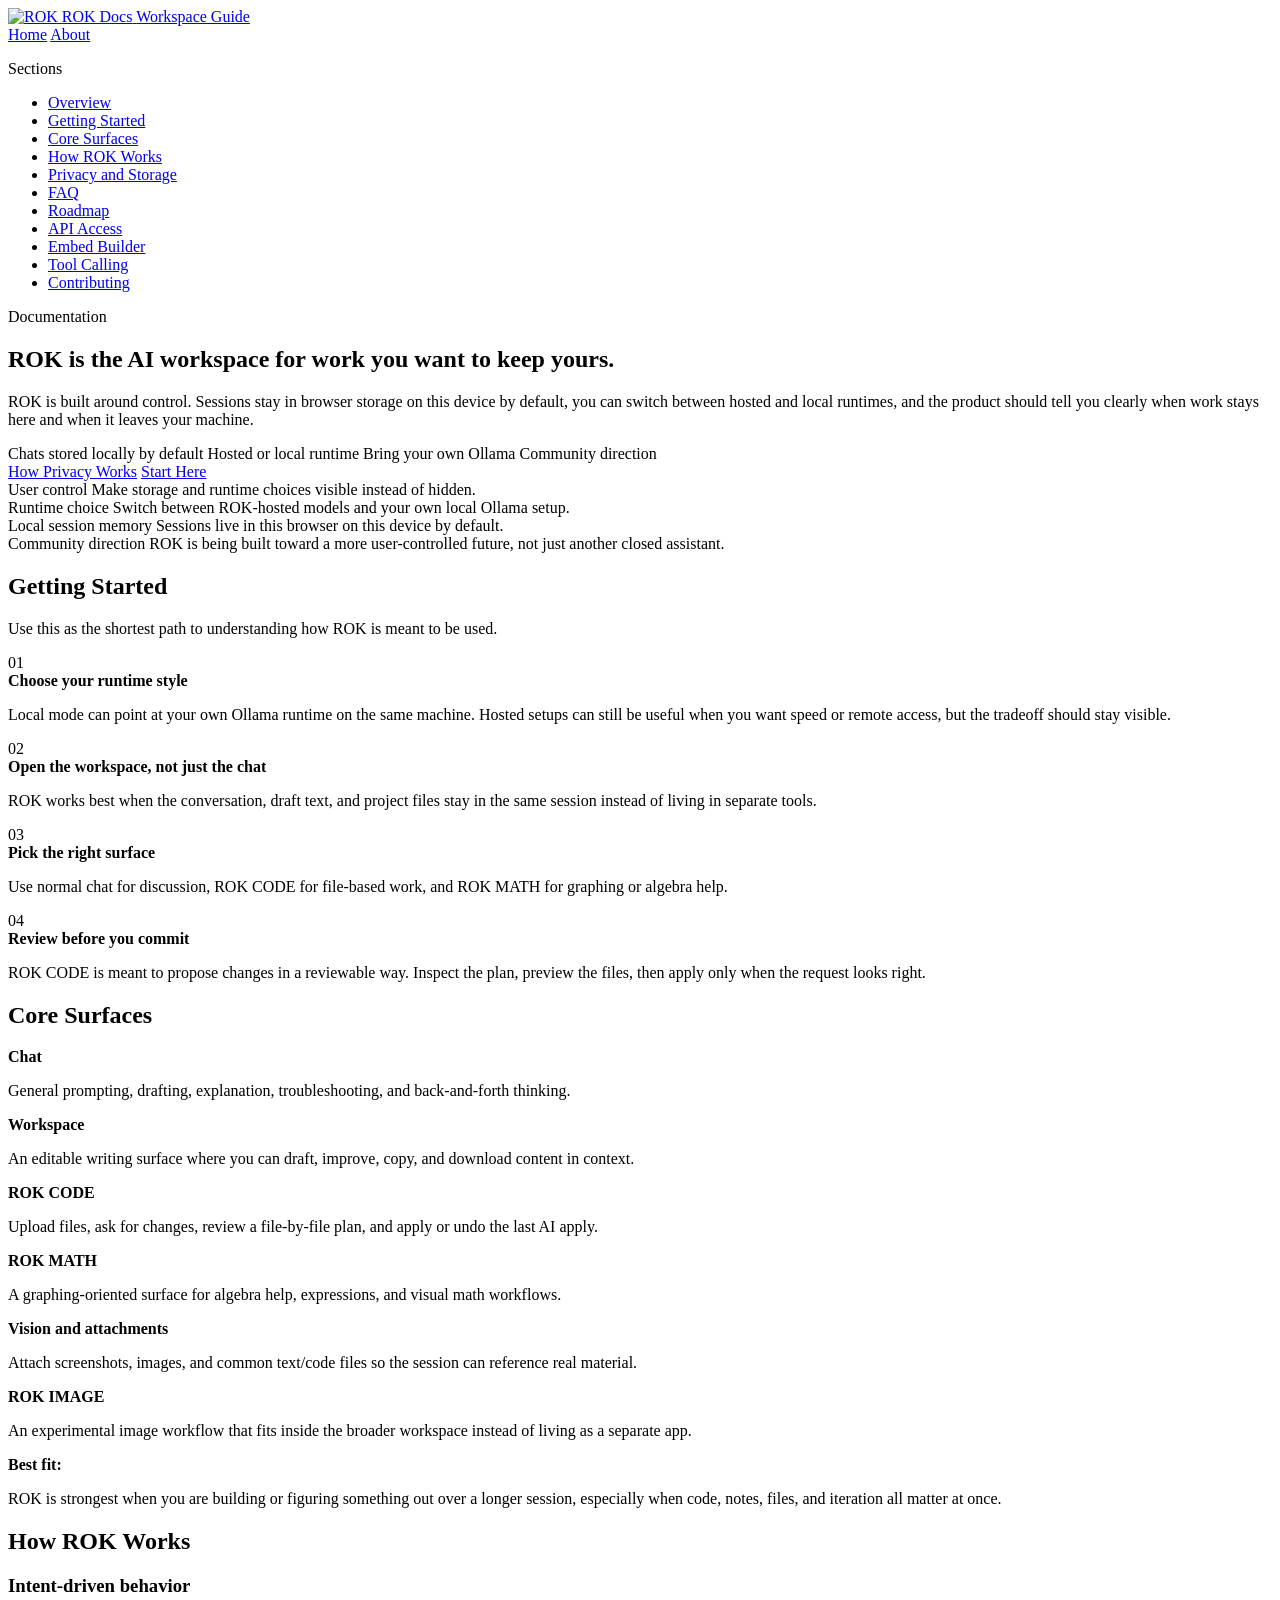
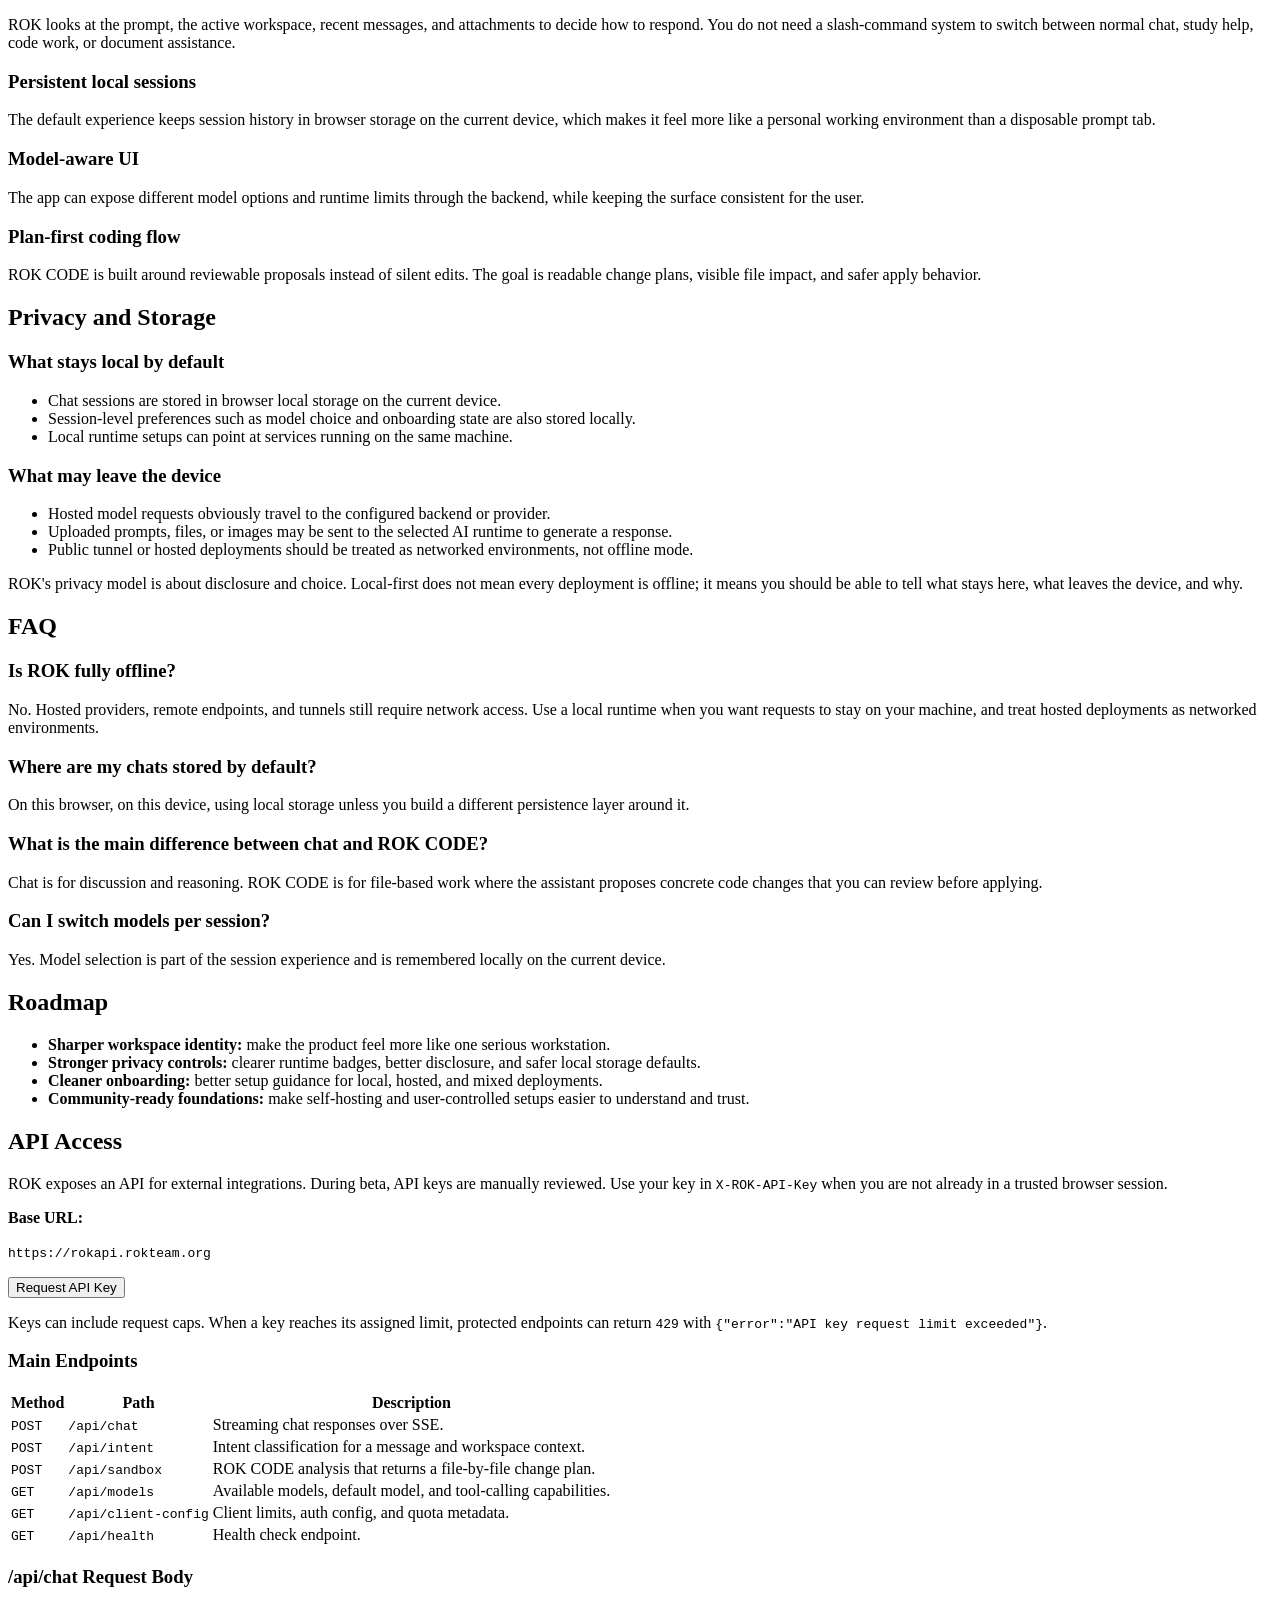
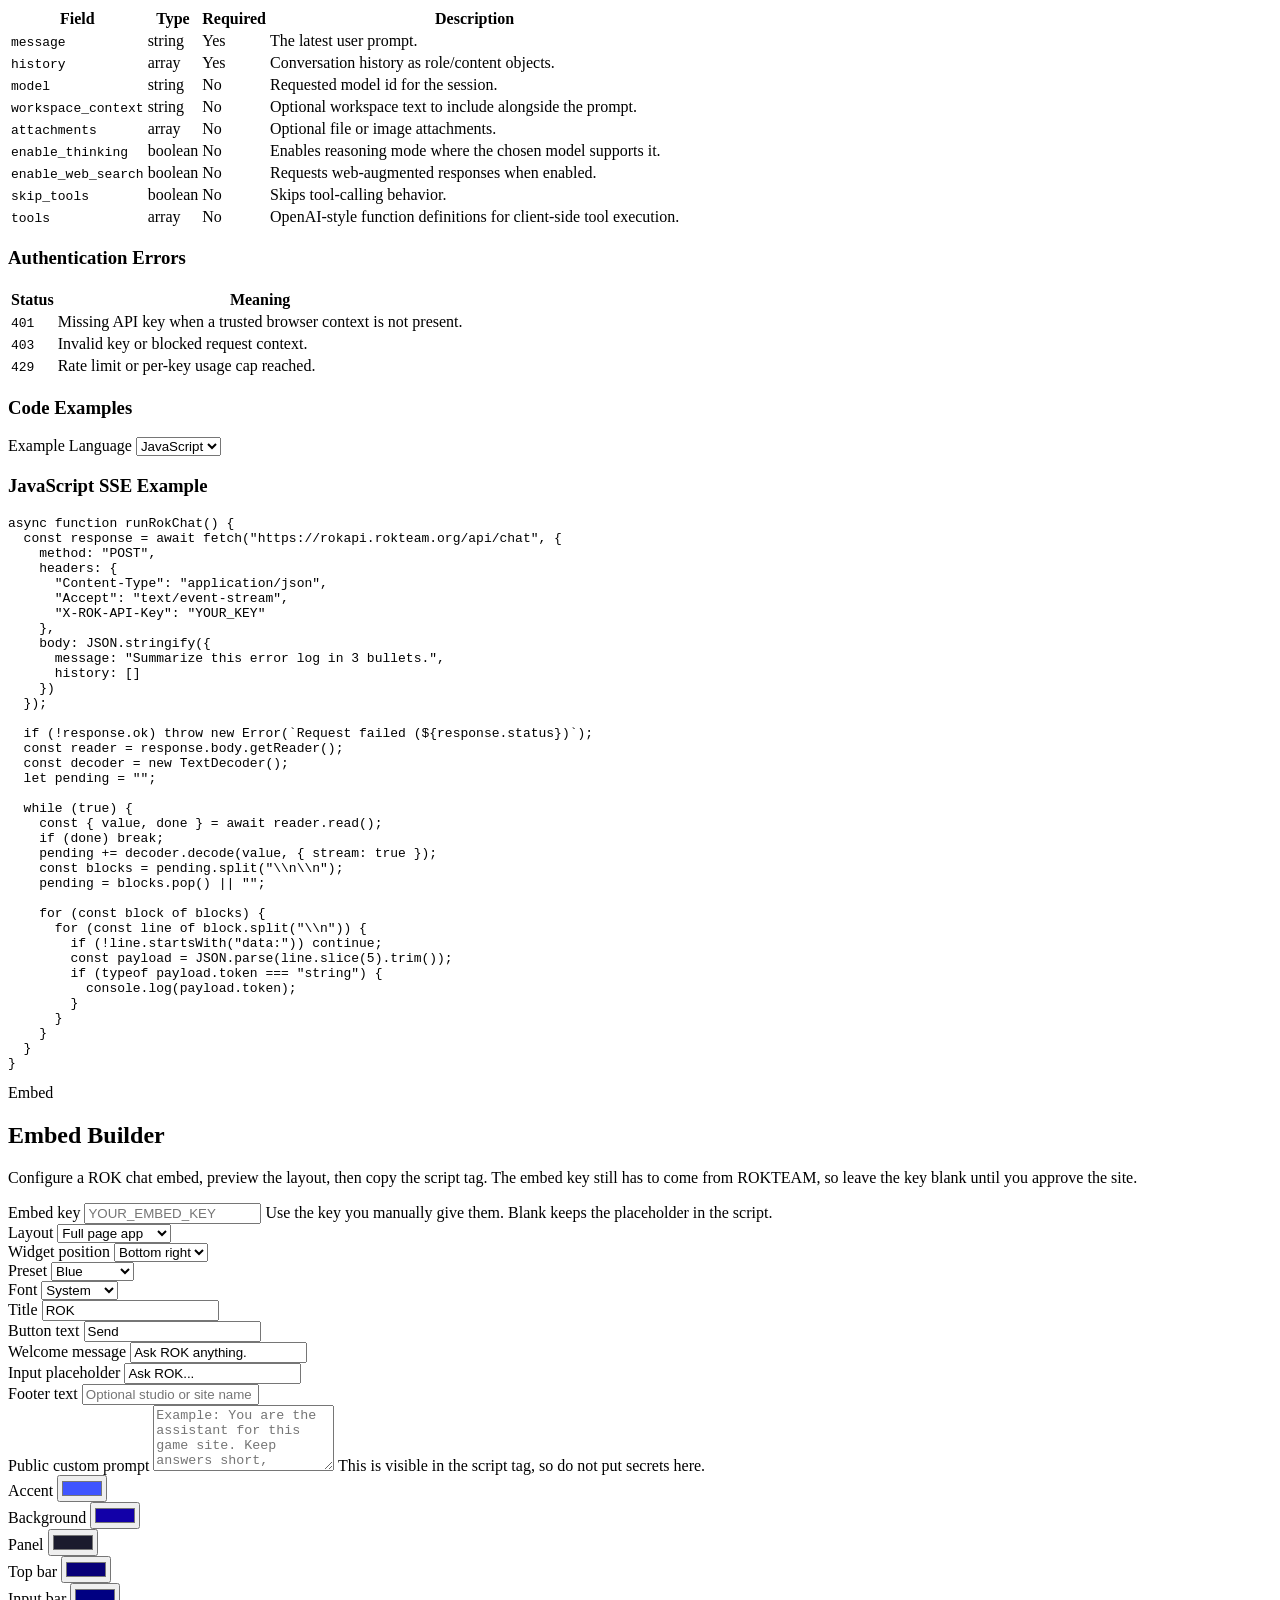
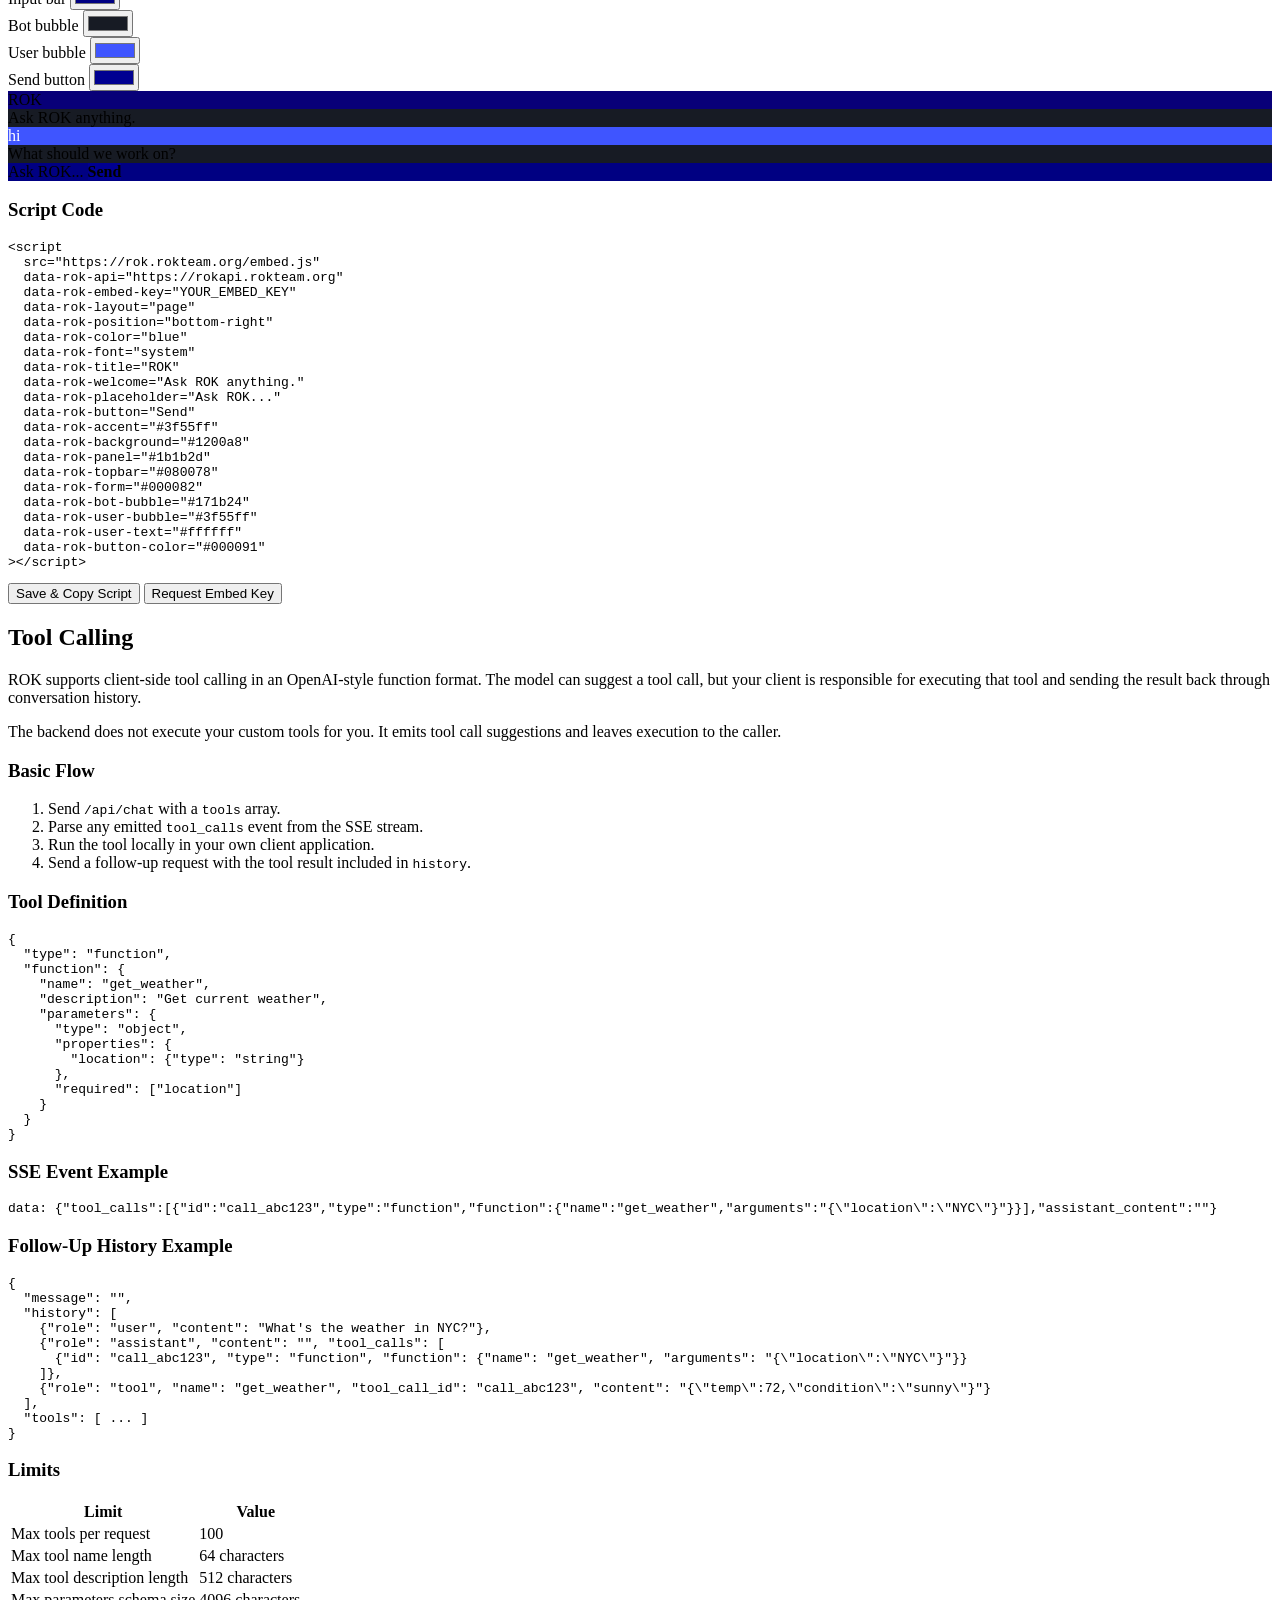
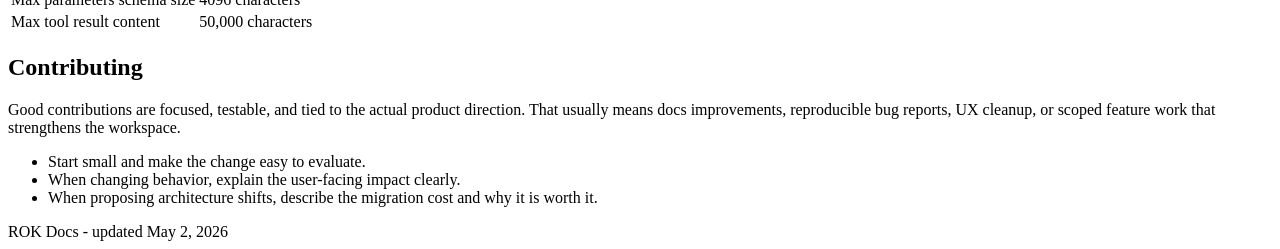
==== docs.html @ 1635ba6f "Add files via upload" ====
<!DOCTYPE html>
<html lang="en">
<head>
  <meta charset="utf-8" />
  <meta name="viewport" content="width=device-width, initial-scale=1" />
  <meta name="theme-color" content="#0d1117" />
  <title>ROK Docs</title>
  <link rel="preconnect" href="https://fonts.googleapis.com" />
  <link rel="preconnect" href="https://fonts.gstatic.com" crossorigin />
  <link rel="stylesheet" href="docs.css?v=docs6" />
</head>
<body>
  <div class="docs-wrap">
    <header class="docs-topbar">
      <a class="docs-brand" href="index.html">
        <img src="roklogo.png" alt="ROK" class="rok-logo-img" />
        <span class="docs-brand-text">
          <span class="docs-brand-title">ROK Docs</span>
          <span class="docs-brand-subtitle">Workspace Guide</span>
        </span>
      </a>
      <nav class="docs-top-links" aria-label="Docs quick links">
        <a class="docs-top-link" href="index.html">Home</a>
        <a class="docs-top-link" href="about.html">About</a>
      </nav>
    </header>

    <div class="docs-shell">
      <aside class="docs-toc" aria-label="Table of contents">
        <p class="docs-toc-title">Sections</p>
        <ul>
          <li><a href="#overview">Overview</a></li>
          <li><a href="#getting-started">Getting Started</a></li>
          <li><a href="#surfaces">Core Surfaces</a></li>
          <li><a href="#workflow">How ROK Works</a></li>
          <li><a href="#privacy">Privacy and Storage</a></li>
          <li><a href="#faq">FAQ</a></li>
          <li><a href="#roadmap">Roadmap</a></li>
          <li><a href="#api-access">API Access</a></li>
          <li><a href="#embed-builder">Embed Builder</a></li>
          <li><a href="#tool-calling">Tool Calling</a></li>
          <li><a href="#contributing">Contributing</a></li>
        </ul>
      </aside>

      <main class="docs-main">
        <section id="overview" class="docs-card docs-hero">
          <span class="docs-kicker">Documentation</span>
          <h1>ROK is the AI workspace for work you want to keep yours.</h1>
          <p class="docs-lead">
            ROK is built around control. Sessions stay in browser storage on this device by default, you can switch between
            hosted and local runtimes, and the product should tell you clearly when work stays here and when it leaves your
            machine.
          </p>
          <div class="docs-chip-row">
            <span class="docs-chip">Chats stored locally by default</span>
            <span class="docs-chip">Hosted or local runtime</span>
            <span class="docs-chip">Bring your own Ollama</span>
            <span class="docs-chip">Community direction</span>
          </div>
          <div class="docs-hero-actions">
            <a class="docs-primary-btn" href="#privacy">How Privacy Works</a>
            <a class="docs-secondary-btn" href="#getting-started">Start Here</a>
          </div>
          <div class="docs-stat-grid" aria-label="ROK highlights">
            <div class="docs-stat">
              <span class="docs-stat-value">User control</span>
              <span class="docs-stat-label">Make storage and runtime choices visible instead of hidden.</span>
            </div>
            <div class="docs-stat">
              <span class="docs-stat-value">Runtime choice</span>
              <span class="docs-stat-label">Switch between ROK-hosted models and your own local Ollama setup.</span>
            </div>
            <div class="docs-stat">
              <span class="docs-stat-value">Local session memory</span>
              <span class="docs-stat-label">Sessions live in this browser on this device by default.</span>
            </div>
            <div class="docs-stat">
              <span class="docs-stat-value">Community direction</span>
              <span class="docs-stat-label">ROK is being built toward a more user-controlled future, not just another closed assistant.</span>
            </div>
          </div>
        </section>

        <section id="getting-started" class="docs-card">
          <h2>Getting Started</h2>
          <p>Use this as the shortest path to understanding how ROK is meant to be used.</p>
          <div class="docs-step-grid">
            <article class="docs-step-card">
              <div class="docs-step-number">01</div>
              <div class="docs-step-body">
                <strong>Choose your runtime style</strong>
                <p>
                  Local mode can point at your own Ollama runtime on the same machine. Hosted setups can still be useful
                  when you want speed or remote access, but the tradeoff should stay visible.
                </p>
              </div>
            </article>
            <article class="docs-step-card">
              <div class="docs-step-number">02</div>
              <div class="docs-step-body">
                <strong>Open the workspace, not just the chat</strong>
                <p>
                  ROK works best when the conversation, draft text, and project files stay in the same session instead of
                  living in separate tools.
                </p>
              </div>
            </article>
            <article class="docs-step-card">
              <div class="docs-step-number">03</div>
              <div class="docs-step-body">
                <strong>Pick the right surface</strong>
                <p>
                  Use normal chat for discussion, ROK CODE for file-based work, and ROK MATH for graphing or algebra help.
                </p>
              </div>
            </article>
            <article class="docs-step-card">
              <div class="docs-step-number">04</div>
              <div class="docs-step-body">
                <strong>Review before you commit</strong>
                <p>
                  ROK CODE is meant to propose changes in a reviewable way. Inspect the plan, preview the files, then apply
                  only when the request looks right.
                </p>
              </div>
            </article>
          </div>
        </section>

        <section id="surfaces" class="docs-card">
          <h2>Core Surfaces</h2>
          <div class="docs-grid-3">
            <article class="docs-mini-card">
              <strong>Chat</strong>
              <p>General prompting, drafting, explanation, troubleshooting, and back-and-forth thinking.</p>
            </article>
            <article class="docs-mini-card">
              <strong>Workspace</strong>
              <p>An editable writing surface where you can draft, improve, copy, and download content in context.</p>
            </article>
            <article class="docs-mini-card">
              <strong>ROK CODE</strong>
              <p>Upload files, ask for changes, review a file-by-file plan, and apply or undo the last AI apply.</p>
            </article>
            <article class="docs-mini-card">
              <strong>ROK MATH</strong>
              <p>A graphing-oriented surface for algebra help, expressions, and visual math workflows.</p>
            </article>
            <article class="docs-mini-card">
              <strong>Vision and attachments</strong>
              <p>Attach screenshots, images, and common text/code files so the session can reference real material.</p>
            </article>
            <article class="docs-mini-card">
              <strong>ROK IMAGE</strong>
              <p>An experimental image workflow that fits inside the broader workspace instead of living as a separate app.</p>
            </article>
          </div>

          <div class="docs-callout">
            <strong>Best fit:</strong>
            <p>
              ROK is strongest when you are building or figuring something out over a longer session, especially when code,
              notes, files, and iteration all matter at once.
            </p>
          </div>
        </section>

        <section id="workflow" class="docs-card">
          <h2>How ROK Works</h2>
          <div class="docs-grid-2">
            <div>
              <h3>Intent-driven behavior</h3>
              <p>
                ROK looks at the prompt, the active workspace, recent messages, and attachments to decide how to respond.
                You do not need a slash-command system to switch between normal chat, study help, code work, or document
                assistance.
              </p>
            </div>
            <div>
              <h3>Persistent local sessions</h3>
              <p>
                The default experience keeps session history in browser storage on the current device, which makes it feel
                more like a personal working environment than a disposable prompt tab.
              </p>
            </div>
            <div>
              <h3>Model-aware UI</h3>
              <p>
                The app can expose different model options and runtime limits through the backend, while keeping the
                surface consistent for the user.
              </p>
            </div>
            <div>
              <h3>Plan-first coding flow</h3>
              <p>
                ROK CODE is built around reviewable proposals instead of silent edits. The goal is readable change plans,
                visible file impact, and safer apply behavior.
              </p>
            </div>
          </div>
        </section>

        <section id="privacy" class="docs-card">
          <h2>Privacy and Storage</h2>
          <div class="docs-split">
            <div>
              <h3>What stays local by default</h3>
              <ul>
                <li>Chat sessions are stored in browser local storage on the current device.</li>
                <li>Session-level preferences such as model choice and onboarding state are also stored locally.</li>
                <li>Local runtime setups can point at services running on the same machine.</li>
              </ul>
            </div>
            <div>
              <h3>What may leave the device</h3>
              <ul>
                <li>Hosted model requests obviously travel to the configured backend or provider.</li>
                <li>Uploaded prompts, files, or images may be sent to the selected AI runtime to generate a response.</li>
                <li>Public tunnel or hosted deployments should be treated as networked environments, not offline mode.</li>
              </ul>
            </div>
          </div>
          <p class="docs-note">
            ROK's privacy model is about disclosure and choice. Local-first does not mean every deployment is offline; it
            means you should be able to tell what stays here, what leaves the device, and why.
          </p>
        </section>

        <section id="faq" class="docs-card">
          <h2>FAQ</h2>
          <h3>Is ROK fully offline?</h3>
          <p>
            No. Hosted providers, remote endpoints, and tunnels still require network access. Use a local runtime when you
            want requests to stay on your machine, and treat hosted deployments as networked environments.
          </p>
          <h3>Where are my chats stored by default?</h3>
          <p>On this browser, on this device, using local storage unless you build a different persistence layer around it.</p>
          <h3>What is the main difference between chat and ROK CODE?</h3>
          <p>
            Chat is for discussion and reasoning. ROK CODE is for file-based work where the assistant proposes concrete
            code changes that you can review before applying.
          </p>
          <h3>Can I switch models per session?</h3>
          <p>Yes. Model selection is part of the session experience and is remembered locally on the current device.</p>
        </section>

        <section id="roadmap" class="docs-card">
          <h2>Roadmap</h2>
          <ul class="docs-list-plain">
            <li><strong>Sharper workspace identity:</strong> make the product feel more like one serious workstation.</li>
            <li><strong>Stronger privacy controls:</strong> clearer runtime badges, better disclosure, and safer local storage defaults.</li>
            <li><strong>Cleaner onboarding:</strong> better setup guidance for local, hosted, and mixed deployments.</li>
            <li><strong>Community-ready foundations:</strong> make self-hosting and user-controlled setups easier to understand and trust.</li>
          </ul>
        </section>

        <section id="api-access" class="docs-card">
          <h2>API Access</h2>
          <p>
            ROK exposes an API for external integrations. During beta, API keys are manually reviewed. Use your key in
            <code>X-ROK-API-Key</code> when you are not already in a trusted browser session.
          </p>
          <div class="docs-callout">
            <strong>Base URL:</strong>
            <p><code>https://rokapi.rokteam.org</code></p>
          </div>
          <button id="requestApiKeyBtn" class="docs-primary-btn" type="button">Request API Key</button>
          <p class="docs-note">
            Keys can include request caps. When a key reaches its assigned limit, protected endpoints can return
            <code>429</code> with <code>{"error":"API key request limit exceeded"}</code>.
          </p>

          <h3>Main Endpoints</h3>
          <table class="docs-table">
            <thead>
              <tr>
                <th>Method</th>
                <th>Path</th>
                <th>Description</th>
              </tr>
            </thead>
            <tbody>
              <tr>
                <td><code>POST</code></td>
                <td><code>/api/chat</code></td>
                <td>Streaming chat responses over SSE.</td>
              </tr>
              <tr>
                <td><code>POST</code></td>
                <td><code>/api/intent</code></td>
                <td>Intent classification for a message and workspace context.</td>
              </tr>
              <tr>
                <td><code>POST</code></td>
                <td><code>/api/sandbox</code></td>
                <td>ROK CODE analysis that returns a file-by-file change plan.</td>
              </tr>
              <tr>
                <td><code>GET</code></td>
                <td><code>/api/models</code></td>
                <td>Available models, default model, and tool-calling capabilities.</td>
              </tr>
              <tr>
                <td><code>GET</code></td>
                <td><code>/api/client-config</code></td>
                <td>Client limits, auth config, and quota metadata.</td>
              </tr>
              <tr>
                <td><code>GET</code></td>
                <td><code>/api/health</code></td>
                <td>Health check endpoint.</td>
              </tr>
            </tbody>
          </table>

          <h3>/api/chat Request Body</h3>
          <table class="docs-table">
            <thead>
              <tr>
                <th>Field</th>
                <th>Type</th>
                <th>Required</th>
                <th>Description</th>
              </tr>
            </thead>
            <tbody>
              <tr>
                <td><code>message</code></td>
                <td>string</td>
                <td>Yes</td>
                <td>The latest user prompt.</td>
              </tr>
              <tr>
                <td><code>history</code></td>
                <td>array</td>
                <td>Yes</td>
                <td>Conversation history as role/content objects.</td>
              </tr>
              <tr>
                <td><code>model</code></td>
                <td>string</td>
                <td>No</td>
                <td>Requested model id for the session.</td>
              </tr>
              <tr>
                <td><code>workspace_context</code></td>
                <td>string</td>
                <td>No</td>
                <td>Optional workspace text to include alongside the prompt.</td>
              </tr>
              <tr>
                <td><code>attachments</code></td>
                <td>array</td>
                <td>No</td>
                <td>Optional file or image attachments.</td>
              </tr>
              <tr>
                <td><code>enable_thinking</code></td>
                <td>boolean</td>
                <td>No</td>
                <td>Enables reasoning mode where the chosen model supports it.</td>
              </tr>
              <tr>
                <td><code>enable_web_search</code></td>
                <td>boolean</td>
                <td>No</td>
                <td>Requests web-augmented responses when enabled.</td>
              </tr>
              <tr>
                <td><code>skip_tools</code></td>
                <td>boolean</td>
                <td>No</td>
                <td>Skips tool-calling behavior.</td>
              </tr>
              <tr>
                <td><code>tools</code></td>
                <td>array</td>
                <td>No</td>
                <td>OpenAI-style function definitions for client-side tool execution.</td>
              </tr>
            </tbody>
          </table>

          <h3>Authentication Errors</h3>
          <table class="docs-table">
            <thead>
              <tr>
                <th>Status</th>
                <th>Meaning</th>
              </tr>
            </thead>
            <tbody>
              <tr>
                <td><code>401</code></td>
                <td>Missing API key when a trusted browser context is not present.</td>
              </tr>
              <tr>
                <td><code>403</code></td>
                <td>Invalid key or blocked request context.</td>
              </tr>
              <tr>
                <td><code>429</code></td>
                <td>Rate limit or per-key usage cap reached.</td>
              </tr>
            </tbody>
          </table>

          <h3>Code Examples</h3>
          <div class="docs-api-example-controls">
            <label class="docs-example-label" for="apiExampleLanguage">Example Language</label>
            <select id="apiExampleLanguage" class="docs-example-select">
              <option value="js">JavaScript</option>
              <option value="python">Python</option>
              <option value="curl">cURL</option>
            </select>
          </div>

          <div class="docs-block" data-api-example="js">
            <h3 class="docs-block-title">JavaScript SSE Example</h3>
            <pre><code>async function runRokChat() {
  const response = await fetch("https://rokapi.rokteam.org/api/chat", {
    method: "POST",
    headers: {
      "Content-Type": "application/json",
      "Accept": "text/event-stream",
      "X-ROK-API-Key": "YOUR_KEY"
    },
    body: JSON.stringify({
      message: "Summarize this error log in 3 bullets.",
      history: []
    })
  });

  if (!response.ok) throw new Error(`Request failed (${response.status})`);
  const reader = response.body.getReader();
  const decoder = new TextDecoder();
  let pending = "";

  while (true) {
    const { value, done } = await reader.read();
    if (done) break;
    pending += decoder.decode(value, { stream: true });
    const blocks = pending.split("\\n\\n");
    pending = blocks.pop() || "";

    for (const block of blocks) {
      for (const line of block.split("\\n")) {
        if (!line.startsWith("data:")) continue;
        const payload = JSON.parse(line.slice(5).trim());
        if (typeof payload.token === "string") {
          console.log(payload.token);
        }
      }
    }
  }
}</code></pre>
          </div>

          <div class="docs-block" data-api-example="python" hidden>
            <h3 class="docs-block-title">Python SSE Example</h3>
            <pre><code>import json
import requests

with requests.post(
    "https://rokapi.rokteam.org/api/chat",
    headers={
        "Content-Type": "application/json",
        "Accept": "text/event-stream",
        "X-ROK-API-Key": "YOUR_KEY",
    },
    json={"message": "Explain this stack trace.", "history": []},
    stream=True,
    timeout=(10, 300),
) as response:
    response.raise_for_status()
    for raw_line in response.iter_lines(decode_unicode=True):
        if not raw_line or not raw_line.startswith("data:"):
            continue
        payload = json.loads(raw_line[5:].strip())
        token = payload.get("token", "")
        if token:
            print(token, end="", flush=True)</code></pre>
          </div>

          <div class="docs-block" data-api-example="curl" hidden>
            <h3 class="docs-block-title">cURL Example</h3>
            <pre><code>curl -N -X POST "https://rokapi.rokteam.org/api/chat" \
  -H "Content-Type: application/json" \
  -H "Accept: text/event-stream" \
  -H "X-ROK-API-Key: YOUR_KEY" \
  -d '{"message":"Refactor this function and explain why.","history":[]}'</code></pre>
          </div>
        </section>

        <section id="embed-builder" class="docs-card docs-embed-builder">
          <span class="docs-kicker">Embed</span>
          <h2>Embed Builder</h2>
          <p>
            Configure a ROK chat embed, preview the layout, then copy the script tag. The embed key still has to come from
            ROKTEAM, so leave the key blank until you approve the site.
          </p>

          <div class="docs-embed-layout">
            <form class="docs-embed-form" aria-label="ROK embed builder controls">
              <div class="docs-field">
                <label for="embedBuilderKey">Embed key</label>
                <input id="embedBuilderKey" type="text" autocomplete="off" spellcheck="false" placeholder="YOUR_EMBED_KEY" />
                <span>Use the key you manually give them. Blank keeps the placeholder in the script.</span>
              </div>

              <div class="docs-embed-row">
                <div class="docs-field">
                  <label for="embedBuilderLayout">Layout</label>
                  <select id="embedBuilderLayout">
                    <option value="page">Full page app</option>
                    <option value="widget">Floating bubble</option>
                  </select>
                </div>
                <div class="docs-field">
                  <label for="embedBuilderPosition">Widget position</label>
                  <select id="embedBuilderPosition">
                    <option value="bottom-right">Bottom right</option>
                    <option value="bottom-left">Bottom left</option>
                  </select>
                </div>
              </div>

              <div class="docs-embed-row">
                <div class="docs-field">
                  <label for="embedBuilderTheme">Preset</label>
                  <select id="embedBuilderTheme">
                    <option value="blue">Blue</option>
                    <option value="red">Red</option>
                    <option value="dark">Dark ROK</option>
                    <option value="purple">Purple</option>
                    <option value="green">Green</option>
                  </select>
                </div>
                <div class="docs-field">
                  <label for="embedBuilderFont">Font</label>
                  <select id="embedBuilderFont">
                    <option value="system">System</option>
                    <option value="serif">Classic</option>
                    <option value="rounded">Rounded</option>
                    <option value="mono">Mono</option>
                    <option value="game">Game</option>
                  </select>
                </div>
              </div>

              <div class="docs-embed-row">
                <div class="docs-field">
                  <label for="embedBuilderTitle">Title</label>
                  <input id="embedBuilderTitle" type="text" maxlength="40" value="ROK" />
                </div>
                <div class="docs-field">
                  <label for="embedBuilderButton">Button text</label>
                  <input id="embedBuilderButton" type="text" maxlength="18" value="Send" />
                </div>
              </div>

              <div class="docs-field">
                <label for="embedBuilderWelcome">Welcome message</label>
                <input id="embedBuilderWelcome" type="text" maxlength="160" value="Ask ROK anything." />
              </div>

              <div class="docs-field">
                <label for="embedBuilderPlaceholder">Input placeholder</label>
                <input id="embedBuilderPlaceholder" type="text" maxlength="80" value="Ask ROK..." />
              </div>

              <div class="docs-field">
                <label for="embedBuilderFooter">Footer text</label>
                <input id="embedBuilderFooter" type="text" maxlength="80" value="" placeholder="Optional studio or site name" />
              </div>

              <div class="docs-field">
                <label for="embedBuilderPrompt">Public custom prompt</label>
                <textarea id="embedBuilderPrompt" rows="4" maxlength="1200" placeholder="Example: You are the assistant for this game site. Keep answers short, helpful, and focused on the site."></textarea>
                <span>This is visible in the script tag, so do not put secrets here.</span>
              </div>

              <div class="docs-color-grid" aria-label="Embed colors">
                <div class="docs-field docs-color-field">
                  <label for="embedBuilderAccent">Accent</label>
                  <input id="embedBuilderAccent" type="color" value="#3f55ff" />
                </div>
                <div class="docs-field docs-color-field">
                  <label for="embedBuilderBackground">Background</label>
                  <input id="embedBuilderBackground" type="color" value="#1200a8" />
                </div>
                <div class="docs-field docs-color-field">
                  <label for="embedBuilderPanel">Panel</label>
                  <input id="embedBuilderPanel" type="color" value="#1b1b2d" />
                </div>
                <div class="docs-field docs-color-field">
                  <label for="embedBuilderTopbar">Top bar</label>
                  <input id="embedBuilderTopbar" type="color" value="#080078" />
                </div>
                <div class="docs-field docs-color-field">
                  <label for="embedBuilderForm">Input bar</label>
                  <input id="embedBuilderForm" type="color" value="#000082" />
                </div>
                <div class="docs-field docs-color-field">
                  <label for="embedBuilderBotBubble">Bot bubble</label>
                  <input id="embedBuilderBotBubble" type="color" value="#171b24" />
                </div>
                <div class="docs-field docs-color-field">
                  <label for="embedBuilderUserBubble">User bubble</label>
                  <input id="embedBuilderUserBubble" type="color" value="#3f55ff" />
                </div>
                <div class="docs-field docs-color-field">
                  <label for="embedBuilderButtonColor">Send button</label>
                  <input id="embedBuilderButtonColor" type="color" value="#000091" />
                </div>
              </div>
            </form>

            <div class="docs-embed-output">
              <div id="embedBuilderPreviewStage" class="docs-embed-preview-stage">
                <div id="embedBuilderPreviewPanel" class="docs-embed-preview-panel">
                  <div id="embedBuilderPreviewTop" class="docs-embed-preview-top">
                    <span id="embedBuilderPreviewTitle">ROK</span>
                  </div>
                  <div id="embedBuilderPreviewLog" class="docs-embed-preview-log">
                    <div id="embedBuilderPreviewWelcome" class="docs-preview-bubble docs-preview-bot">Ask ROK anything.</div>
                    <div id="embedBuilderPreviewUser" class="docs-preview-bubble docs-preview-user">hi</div>
                    <div class="docs-preview-bubble docs-preview-bot">What should we work on?</div>
                  </div>
                  <div id="embedBuilderPreviewForm" class="docs-embed-preview-form">
                    <span id="embedBuilderPreviewPlaceholder">Ask ROK...</span>
                    <strong id="embedBuilderPreviewButton">Send</strong>
                  </div>
                  <div id="embedBuilderPreviewFooter" class="docs-embed-preview-footer" hidden></div>
                </div>
              </div>

              <div class="docs-block docs-embed-code-block">
                <h3 class="docs-block-title">Script Code</h3>
                <pre><code id="embedBuilderCode"></code></pre>
              </div>

              <div class="docs-embed-actions">
                <button id="copyEmbedScriptBtn" class="docs-primary-btn" type="button">Save &amp; Copy Script</button>
                <button id="requestEmbedKeyBtn" class="docs-secondary-btn" type="button">Request Embed Key</button>
                <span id="embedBuilderStatus" class="docs-embed-status" role="status" aria-live="polite"></span>
              </div>
            </div>
          </div>
        </section>

        <section id="tool-calling" class="docs-card">
          <h2>Tool Calling</h2>
          <p>
            ROK supports client-side tool calling in an OpenAI-style function format. The model can suggest a tool call,
            but your client is responsible for executing that tool and sending the result back through conversation
            history.
          </p>
          <p class="docs-note">
            The backend does not execute your custom tools for you. It emits tool call suggestions and leaves execution to
            the caller.
          </p>

          <h3>Basic Flow</h3>
          <ol>
            <li>Send <code>/api/chat</code> with a <code>tools</code> array.</li>
            <li>Parse any emitted <code>tool_calls</code> event from the SSE stream.</li>
            <li>Run the tool locally in your own client application.</li>
            <li>Send a follow-up request with the tool result included in <code>history</code>.</li>
          </ol>

          <h3>Tool Definition</h3>
          <pre><code>{
  "type": "function",
  "function": {
    "name": "get_weather",
    "description": "Get current weather",
    "parameters": {
      "type": "object",
      "properties": {
        "location": {"type": "string"}
      },
      "required": ["location"]
    }
  }
}</code></pre>

          <h3>SSE Event Example</h3>
          <pre><code>data: {"tool_calls":[{"id":"call_abc123","type":"function","function":{"name":"get_weather","arguments":"{\"location\":\"NYC\"}"}}],"assistant_content":""}</code></pre>

          <h3>Follow-Up History Example</h3>
          <pre><code>{
  "message": "",
  "history": [
    {"role": "user", "content": "What's the weather in NYC?"},
    {"role": "assistant", "content": "", "tool_calls": [
      {"id": "call_abc123", "type": "function", "function": {"name": "get_weather", "arguments": "{\"location\":\"NYC\"}"}}
    ]},
    {"role": "tool", "name": "get_weather", "tool_call_id": "call_abc123", "content": "{\"temp\":72,\"condition\":\"sunny\"}"}
  ],
  "tools": [ ... ]
}</code></pre>

          <h3>Limits</h3>
          <table class="docs-table">
            <thead>
              <tr><th>Limit</th><th>Value</th></tr>
            </thead>
            <tbody>
              <tr><td>Max tools per request</td><td>100</td></tr>
              <tr><td>Max tool name length</td><td>64 characters</td></tr>
              <tr><td>Max tool description length</td><td>512 characters</td></tr>
              <tr><td>Max parameters schema size</td><td>4096 characters</td></tr>
              <tr><td>Max tool result content</td><td>50,000 characters</td></tr>
            </tbody>
          </table>
        </section>

        <section id="contributing" class="docs-card">
          <h2>Contributing</h2>
          <p>
            Good contributions are focused, testable, and tied to the actual product direction. That usually means docs
            improvements, reproducible bug reports, UX cleanup, or scoped feature work that strengthens the workspace.
          </p>
          <ul>
            <li>Start small and make the change easy to evaluate.</li>
            <li>When changing behavior, explain the user-facing impact clearly.</li>
            <li>When proposing architecture shifts, describe the migration cost and why it is worth it.</li>
          </ul>
          <div class="docs-footer">ROK Docs - updated May 2, 2026</div>
        </section>
      </main>
    </div>
  </div>

  <section id="apiAccessModal" class="docs-modal" hidden aria-hidden="true">
    <div class="docs-modal-card" role="dialog" aria-modal="true" aria-labelledby="apiAccessModalTitle">
      <button id="apiAccessModalCloseBtn" class="docs-modal-close" type="button" aria-label="Close API access dialog">x</button>
      <h3 id="apiAccessModalTitle">Request API or Embed Key</h3>
      <p>ROK API and embed access is currently limited during beta.</p>
      <p>To request a key, email:<br />mrguineabird@gmail.com</p>
      <p>Include:</p>
      <ul>
        <li>What you plan to build</li>
        <li>How you plan to use the ROK API</li>
        <li>Whether you need a full API key or a website embed key</li>
        <li>Estimated usage (light / medium / heavy)</li>
      </ul>
      <p>Approved users will receive a private key.</p>
    </div>
  </section>

  <script>
    (function () {
      const requestBtn = document.getElementById("requestApiKeyBtn");
      const requestEmbedKeyBtn = document.getElementById("requestEmbedKeyBtn");
      const modal = document.getElementById("apiAccessModal");
      const closeBtn = document.getElementById("apiAccessModalCloseBtn");

      if (requestBtn && modal && closeBtn) {
        function openModal() {
          modal.hidden = false;
          modal.setAttribute("aria-hidden", "false");
          document.body.classList.add("docs-modal-open");
        }

        function closeModal() {
          modal.hidden = true;
          modal.setAttribute("aria-hidden", "true");
          document.body.classList.remove("docs-modal-open");
        }

        [requestBtn, requestEmbedKeyBtn].filter(Boolean).forEach((button) => {
          button.addEventListener("click", openModal);
        });
        closeBtn.addEventListener("click", closeModal);
      }

      const languageSelect = document.getElementById("apiExampleLanguage");
      const exampleBlocks = Array.from(document.querySelectorAll("[data-api-example]"));
      if (languageSelect && exampleBlocks.length) {
        function setActiveLanguage(value) {
          const selected = String(value || "js").toLowerCase();
          exampleBlocks.forEach((block) => {
            const lang = String(block.getAttribute("data-api-example") || "").toLowerCase();
            block.hidden = lang !== selected;
          });
        }

        setActiveLanguage(languageSelect.value);
        languageSelect.addEventListener("change", function onLanguageChange(event) {
          const target = event.target;
          setActiveLanguage(target && target.value ? target.value : "js");
        });
      }

      const builderIds = [
        "embedBuilderKey",
        "embedBuilderLayout",
        "embedBuilderPosition",
        "embedBuilderTheme",
        "embedBuilderFont",
        "embedBuilderTitle",
        "embedBuilderButton",
        "embedBuilderWelcome",
        "embedBuilderPlaceholder",
        "embedBuilderFooter",
        "embedBuilderPrompt",
        "embedBuilderAccent",
        "embedBuilderBackground",
        "embedBuilderPanel",
        "embedBuilderTopbar",
        "embedBuilderForm",
        "embedBuilderBotBubble",
        "embedBuilderUserBubble",
        "embedBuilderButtonColor"
      ];
      const builderControls = Object.fromEntries(
        builderIds.map((id) => [id, document.getElementById(id)]).filter((entry) => entry[1])
      );
      const builderCode = document.getElementById("embedBuilderCode");
      if (!builderCode || !builderControls.embedBuilderLayout) return;

      const preview = {
        stage: document.getElementById("embedBuilderPreviewStage"),
        panel: document.getElementById("embedBuilderPreviewPanel"),
        top: document.getElementById("embedBuilderPreviewTop"),
        log: document.getElementById("embedBuilderPreviewLog"),
        form: document.getElementById("embedBuilderPreviewForm"),
        title: document.getElementById("embedBuilderPreviewTitle"),
        welcome: document.getElementById("embedBuilderPreviewWelcome"),
        user: document.getElementById("embedBuilderPreviewUser"),
        placeholder: document.getElementById("embedBuilderPreviewPlaceholder"),
        button: document.getElementById("embedBuilderPreviewButton"),
        footer: document.getElementById("embedBuilderPreviewFooter")
      };
      const copyEmbedScriptBtn = document.getElementById("copyEmbedScriptBtn");
      const embedBuilderStatus = document.getElementById("embedBuilderStatus");
      const storageKey = "rok_docs_embed_builder_v1";
      const presetColors = {
        blue: {
          accent: "#3f55ff",
          background: "#1200a8",
          panel: "#1b1b2d",
          topbar: "#080078",
          form: "#000082",
          botBubble: "#171b24",
          userBubble: "#3f55ff",
          button: "#000091"
        },
        red: {
          accent: "#e23b3b",
          background: "#8f0615",
          panel: "#211517",
          topbar: "#69000e",
          form: "#7d0010",
          botBubble: "#1b1216",
          userBubble: "#e23b3b",
          button: "#b81424"
        },
        dark: {
          accent: "#d83b3b",
          background: "#0b0d12",
          panel: "#11151d",
          topbar: "#0c0f16",
          form: "#0a0d13",
          botBubble: "#171b24",
          userBubble: "#d83b3b",
          button: "#a51f2a"
        },
        purple: {
          accent: "#8b5cf6",
          background: "#2b0c8f",
          panel: "#1c1930",
          topbar: "#2c0e7e",
          form: "#30108b",
          botBubble: "#201c36",
          userBubble: "#8b5cf6",
          button: "#5b21b6"
        },
        green: {
          accent: "#22c55e",
          background: "#086b3a",
          panel: "#14231c",
          topbar: "#045b32",
          form: "#056939",
          botBubble: "#13251c",
          userBubble: "#22c55e",
          button: "#15803d"
        }
      };

      function controlValue(id, fallback) {
        const control = builderControls[id];
        return control ? String(control.value || fallback || "").trim() : String(fallback || "");
      }

      function setControlValue(id, value) {
        const control = builderControls[id];
        if (control) control.value = value;
      }

      function escapeAttribute(value) {
        return String(value || "")
          .replace(/&/g, "&amp;")
          .replace(/\r?\n/g, "&#10;")
          .replace(/"/g, "&quot;")
          .replace(/</g, "&lt;")
          .replace(/>/g, "&gt;");
      }

      function readableTextColor(hexColor) {
        const raw = String(hexColor || "").replace("#", "");
        if (!/^[0-9a-f]{6}$/i.test(raw)) return "#ffffff";
        const red = parseInt(raw.slice(0, 2), 16);
        const green = parseInt(raw.slice(2, 4), 16);
        const blue = parseInt(raw.slice(4, 6), 16);
        const luminance = (0.2126 * red + 0.7152 * green + 0.0722 * blue) / 255;
        return luminance > 0.58 ? "#140707" : "#ffffff";
      }

      function buildScriptCode() {
        const key = controlValue("embedBuilderKey", "") || "YOUR_EMBED_KEY";
        const attrs = [
          ["src", "https://rok.rokteam.org/embed.js"],
          ["data-rok-api", "https://rokapi.rokteam.org"],
          ["data-rok-embed-key", key],
          ["data-rok-layout", controlValue("embedBuilderLayout", "page")],
          ["data-rok-position", controlValue("embedBuilderPosition", "bottom-right")],
          ["data-rok-color", controlValue("embedBuilderTheme", "blue")],
          ["data-rok-font", controlValue("embedBuilderFont", "system")],
          ["data-rok-title", controlValue("embedBuilderTitle", "ROK") || "ROK"],
          ["data-rok-welcome", controlValue("embedBuilderWelcome", "Ask ROK anything.")],
          ["data-rok-placeholder", controlValue("embedBuilderPlaceholder", "Ask ROK...")],
          ["data-rok-button", controlValue("embedBuilderButton", "Send") || "Send"],
          ["data-rok-footer", controlValue("embedBuilderFooter", "")],
          ["data-rok-prompt", controlValue("embedBuilderPrompt", "")],
          ["data-rok-accent", controlValue("embedBuilderAccent", "#3f55ff")],
          ["data-rok-background", controlValue("embedBuilderBackground", "#1200a8")],
          ["data-rok-panel", controlValue("embedBuilderPanel", "#1b1b2d")],
          ["data-rok-topbar", controlValue("embedBuilderTopbar", "#080078")],
          ["data-rok-form", controlValue("embedBuilderForm", "#000082")],
          ["data-rok-bot-bubble", controlValue("embedBuilderBotBubble", "#171b24")],
          ["data-rok-user-bubble", controlValue("embedBuilderUserBubble", "#3f55ff")],
          ["data-rok-user-text", readableTextColor(controlValue("embedBuilderUserBubble", "#3f55ff"))],
          ["data-rok-button-color", controlValue("embedBuilderButtonColor", "#000091")]
        ].filter((attr) => attr[1] !== "");

        const lines = ["<script"];
        attrs.forEach(([name, value]) => {
          lines.push(`  ${name}="${escapeAttribute(value)}"`);
        });
        lines.push("></scr" + "ipt>");
        return lines.join("\n");
      }

      function updatePreview() {
        const layout = controlValue("embedBuilderLayout", "page");
        const title = controlValue("embedBuilderTitle", "ROK") || "ROK";
        const welcome = controlValue("embedBuilderWelcome", "Ask ROK anything.");
        const placeholder = controlValue("embedBuilderPlaceholder", "Ask ROK...");
        const button = controlValue("embedBuilderButton", "Send") || "Send";
        const footer = controlValue("embedBuilderFooter", "");
        const background = controlValue("embedBuilderBackground", "#1200a8");
        const panel = controlValue("embedBuilderPanel", "#1b1b2d");
        const topbar = controlValue("embedBuilderTopbar", "#080078");
        const form = controlValue("embedBuilderForm", "#000082");
        const botBubble = controlValue("embedBuilderBotBubble", "#171b24");
        const userBubble = controlValue("embedBuilderUserBubble", "#3f55ff");
        const buttonColor = controlValue("embedBuilderButtonColor", "#000091");

        if (preview.stage) {
          preview.stage.classList.toggle("is-widget", layout === "widget");
          preview.stage.style.background = background;
        }
        if (preview.panel) preview.panel.style.background = panel;
        if (preview.top) preview.top.style.background = topbar;
        if (preview.log) preview.log.style.background = panel;
        if (preview.form) preview.form.style.background = form;
        if (preview.title) preview.title.textContent = title;
        if (preview.welcome) {
          preview.welcome.textContent = welcome || "Ask ROK anything.";
          preview.welcome.style.background = botBubble;
        }
        if (preview.user) {
          preview.user.style.background = userBubble;
          preview.user.style.color = readableTextColor(userBubble);
        }
        document.querySelectorAll(".docs-preview-bot").forEach((node) => {
          node.style.background = botBubble;
        });
        if (preview.placeholder) preview.placeholder.textContent = placeholder || "Ask ROK...";
        if (preview.button) {
          preview.button.textContent = button;
          preview.button.style.background = buttonColor;
        }
        if (preview.footer) {
          preview.footer.hidden = !footer;
          preview.footer.textContent = footer;
        }
        builderCode.textContent = buildScriptCode();
      }

      function getBuilderState() {
        const state = {};
        builderIds.forEach((id) => {
          if (builderControls[id]) state[id] = builderControls[id].value;
        });
        return state;
      }

      function saveBuilderState() {
        try {
          window.localStorage.setItem(storageKey, JSON.stringify(getBuilderState()));
        } catch (_) {
          return false;
        }
        return true;
      }

      function loadBuilderState() {
        try {
          const raw = window.localStorage.getItem(storageKey);
          if (!raw) return;
          const state = JSON.parse(raw);
          if (!state || typeof state !== "object") return;
          Object.entries(state).forEach(([id, value]) => {
            if (builderControls[id]) builderControls[id].value = value;
          });
        } catch (_) {
          return;
        }
      }

      function applyThemePreset(themeName) {
        const preset = presetColors[String(themeName || "blue")] || presetColors.blue;
        setControlValue("embedBuilderAccent", preset.accent);
        setControlValue("embedBuilderBackground", preset.background);
        setControlValue("embedBuilderPanel", preset.panel);
        setControlValue("embedBuilderTopbar", preset.topbar);
        setControlValue("embedBuilderForm", preset.form);
        setControlValue("embedBuilderBotBubble", preset.botBubble);
        setControlValue("embedBuilderUserBubble", preset.userBubble);
        setControlValue("embedBuilderButtonColor", preset.button);
      }

      builderIds.forEach((id) => {
        const control = builderControls[id];
        if (!control) return;
        const eventName = control.tagName === "SELECT" || control.type === "color" ? "change" : "input";
        control.addEventListener(eventName, function onBuilderInput(event) {
          if (id === "embedBuilderTheme") {
            applyThemePreset(event.target.value);
          }
          updatePreview();
        });
      });

      if (copyEmbedScriptBtn) {
        copyEmbedScriptBtn.addEventListener("click", async function onCopyEmbedScript() {
          const saved = saveBuilderState();
          const scriptCode = builderCode.textContent || buildScriptCode();
          try {
            await navigator.clipboard.writeText(scriptCode);
            if (embedBuilderStatus) embedBuilderStatus.textContent = saved ? "Saved locally. Script copied." : "Script copied.";
          } catch (_) {
            if (embedBuilderStatus) embedBuilderStatus.textContent = saved ? "Saved locally. Select the code to copy." : "Select the code to copy.";
          }
        });
      }

      loadBuilderState();
      updatePreview();
    })();
  </script>
</body>
</html>
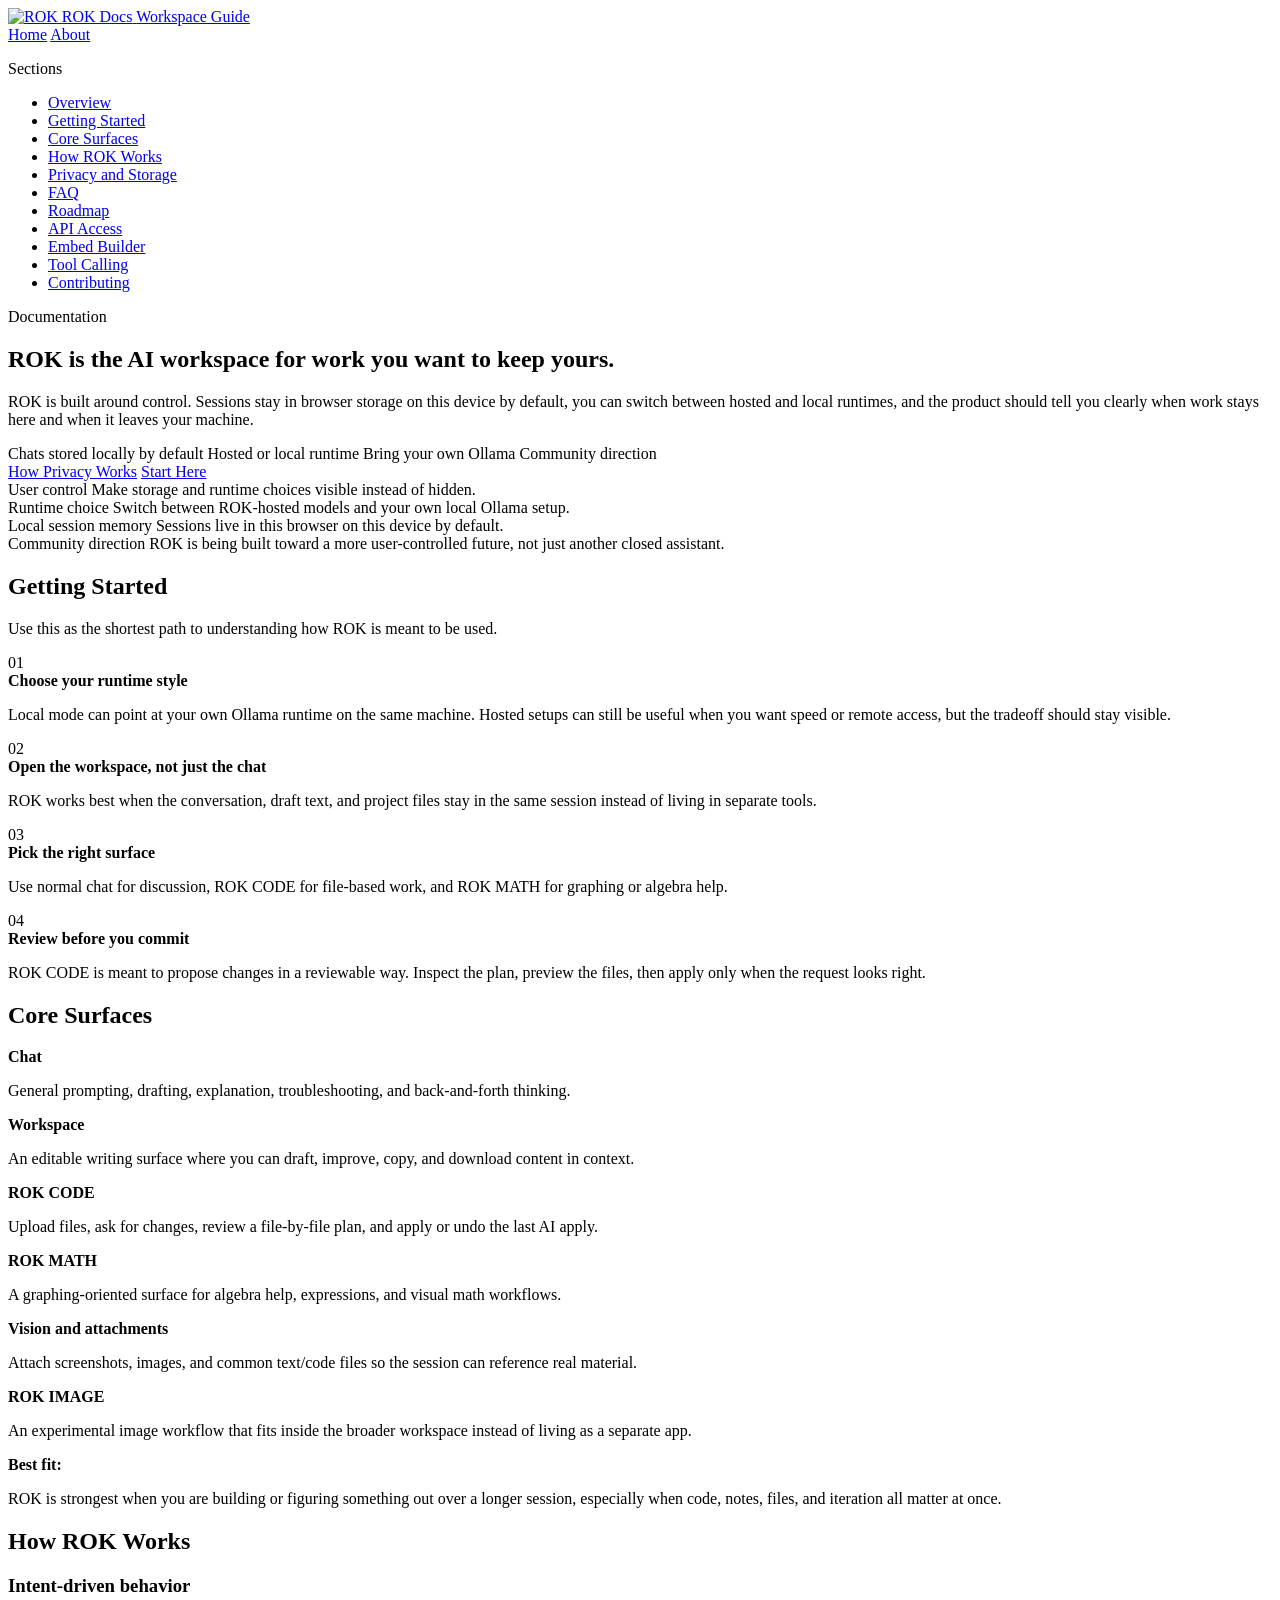
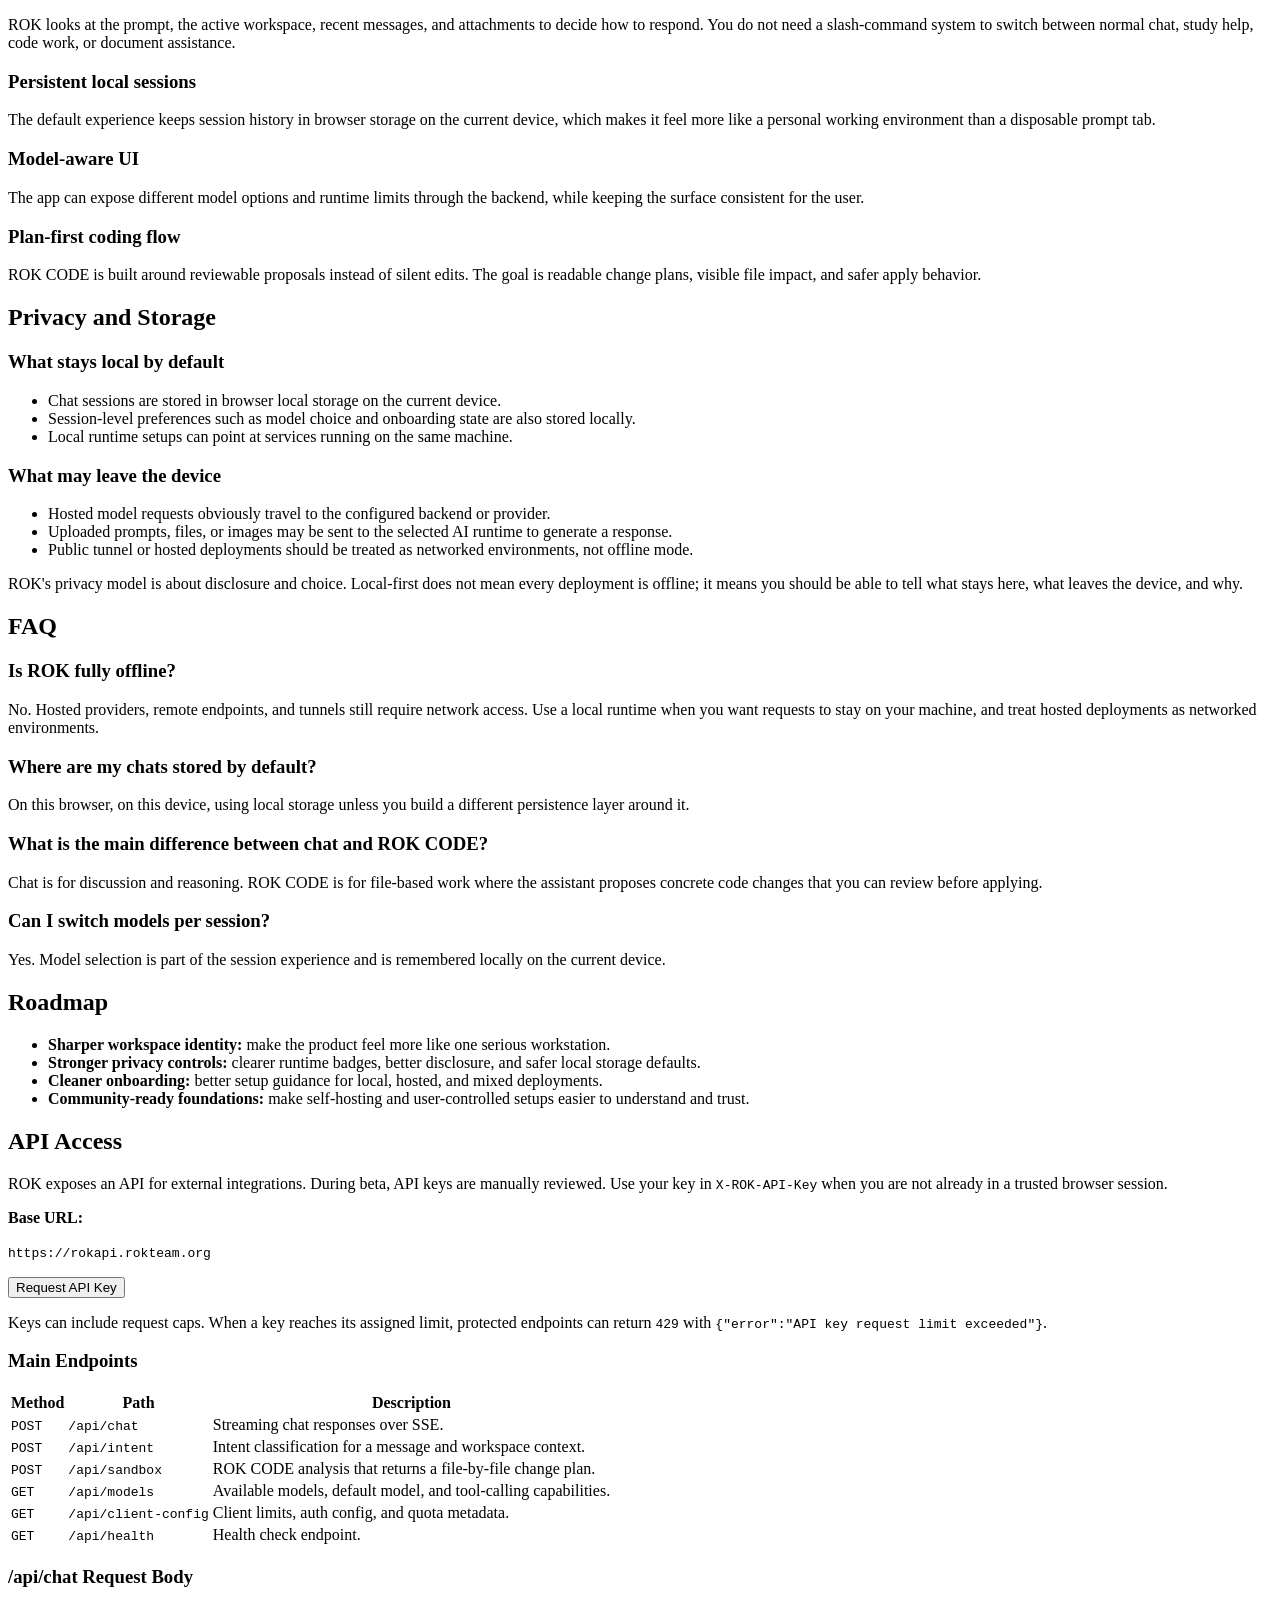
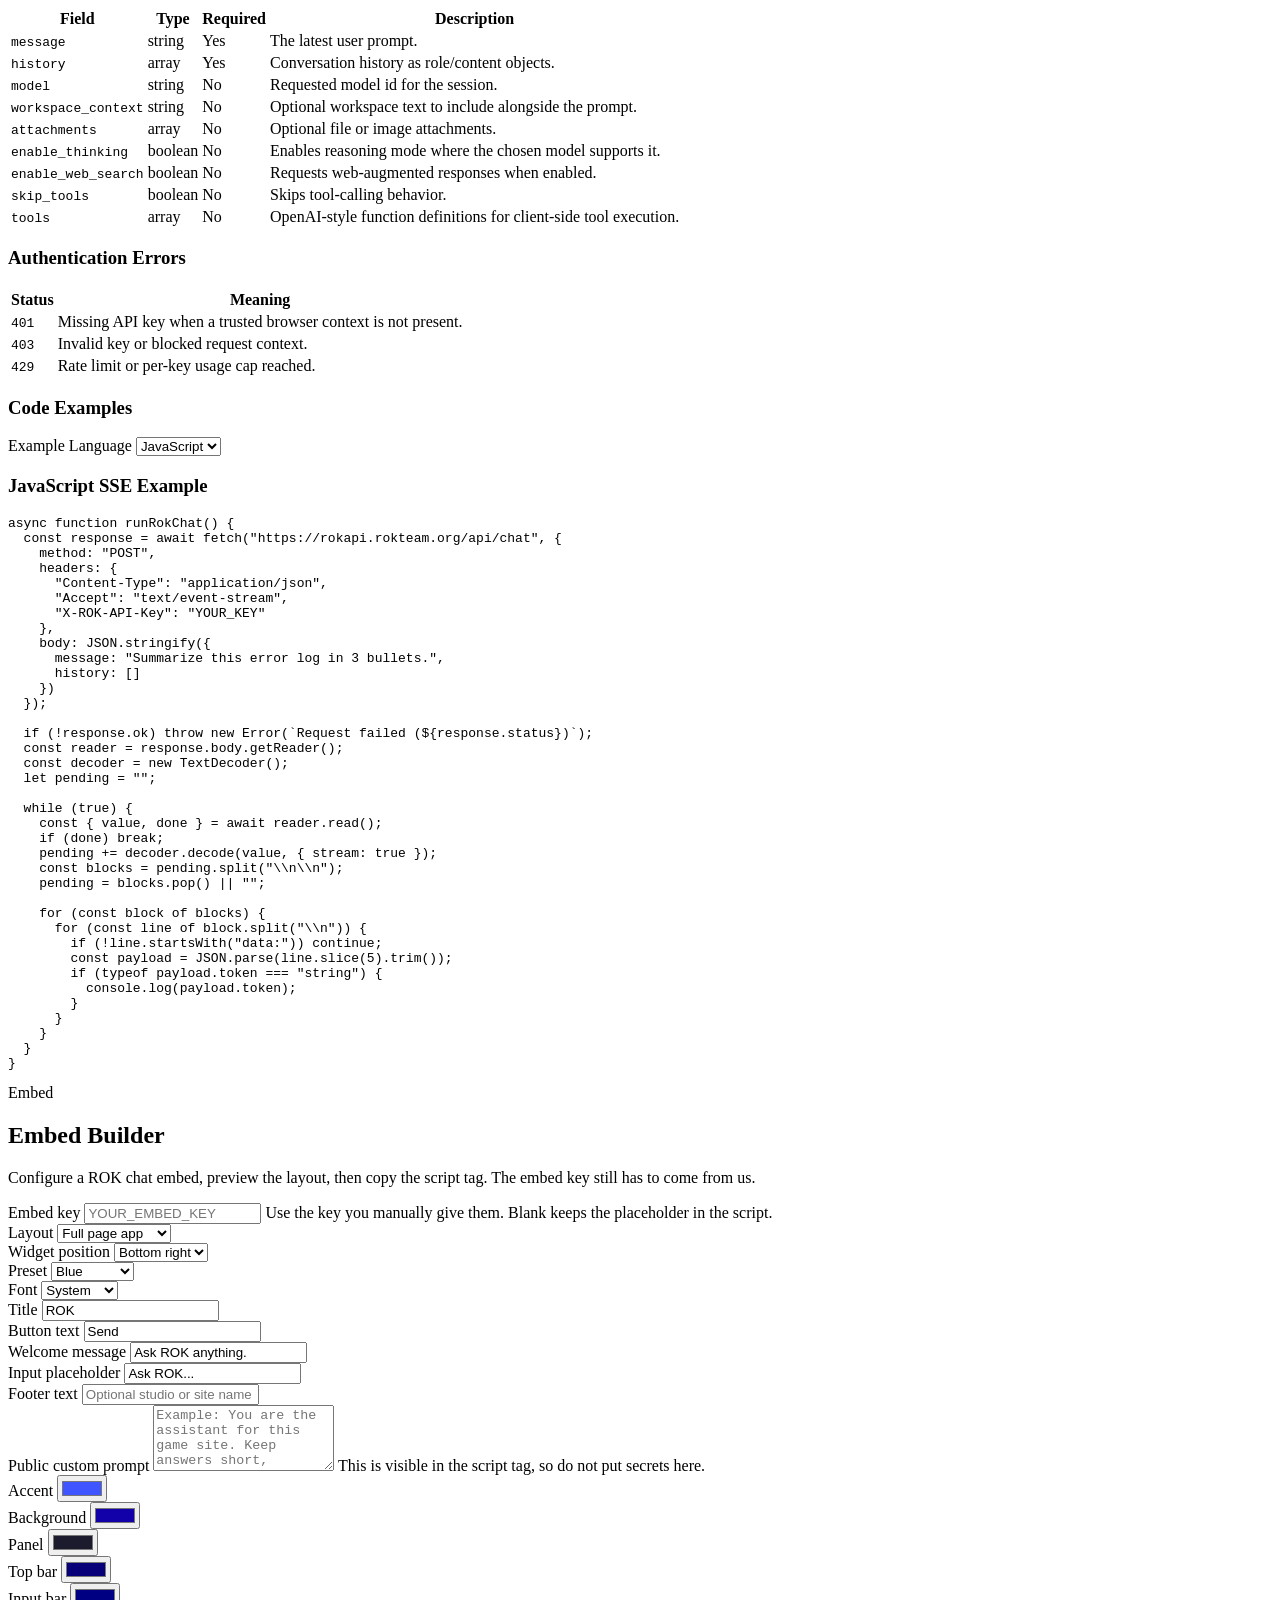
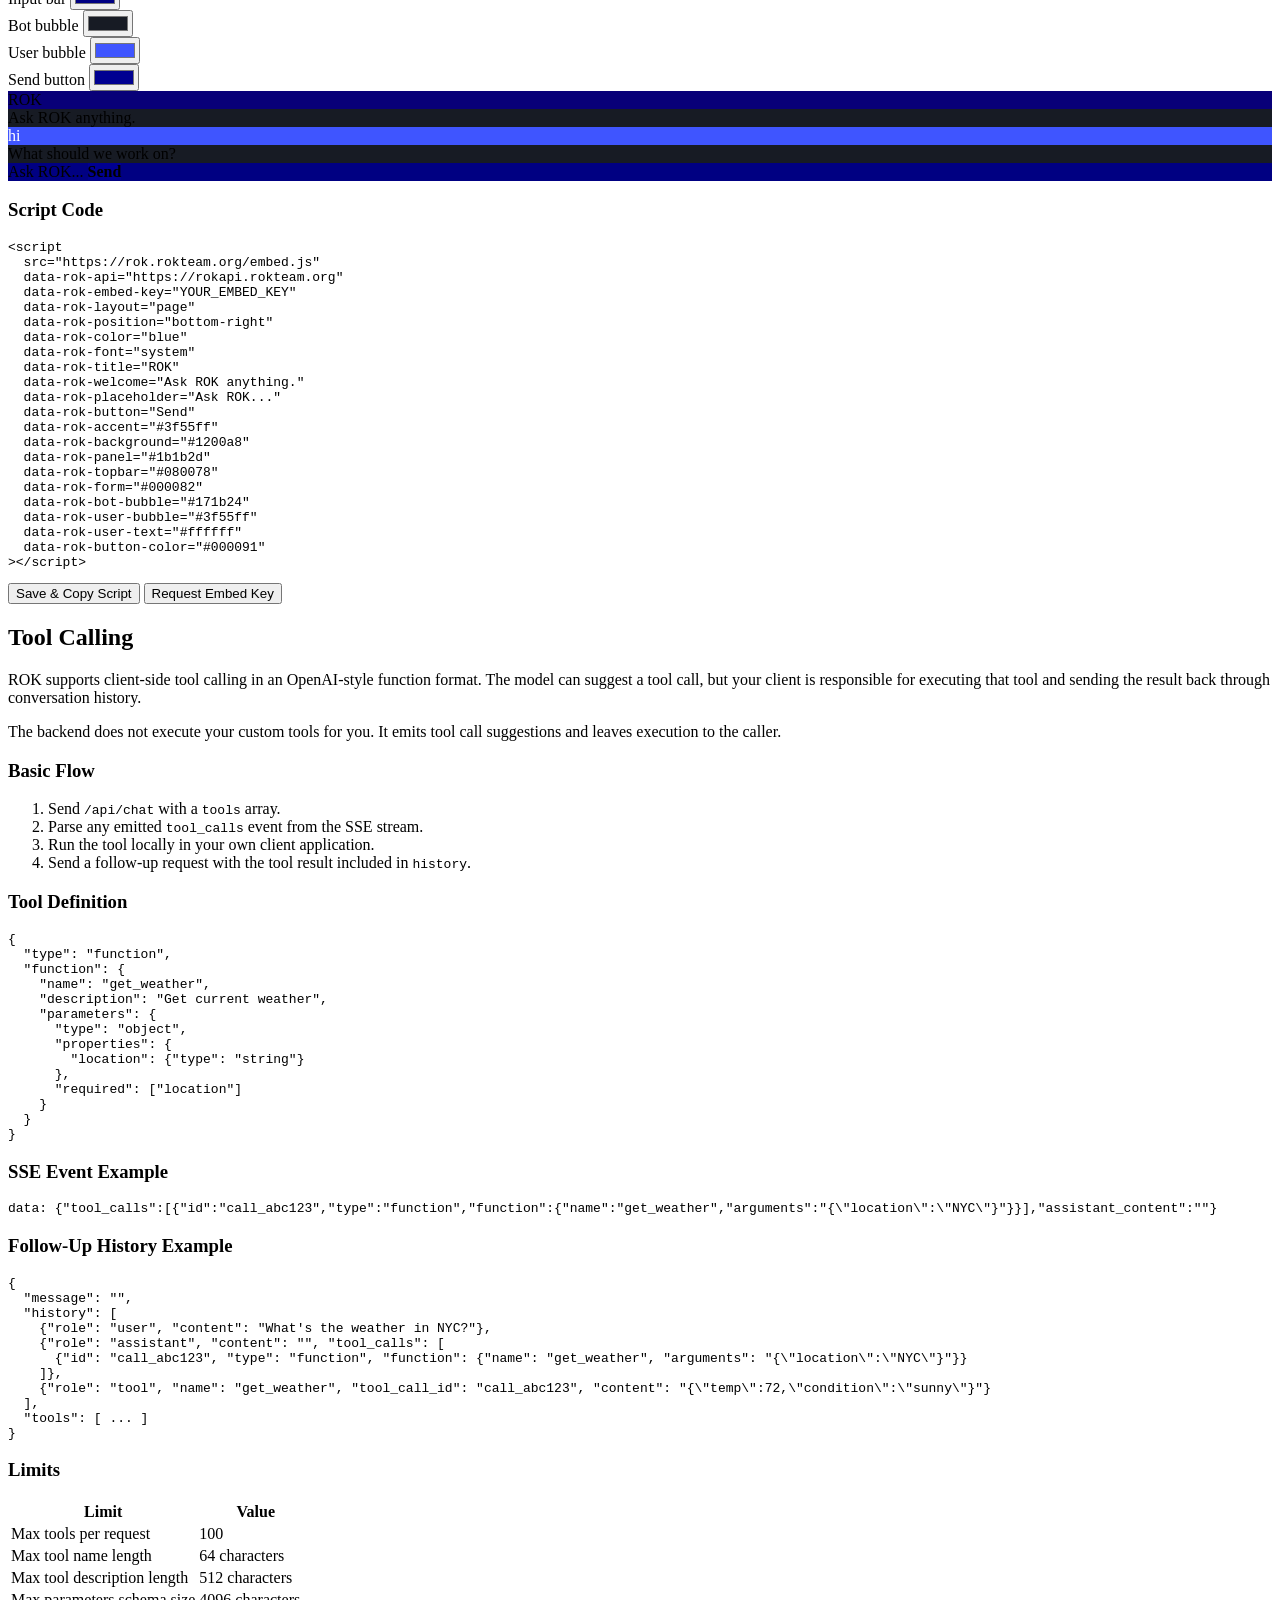
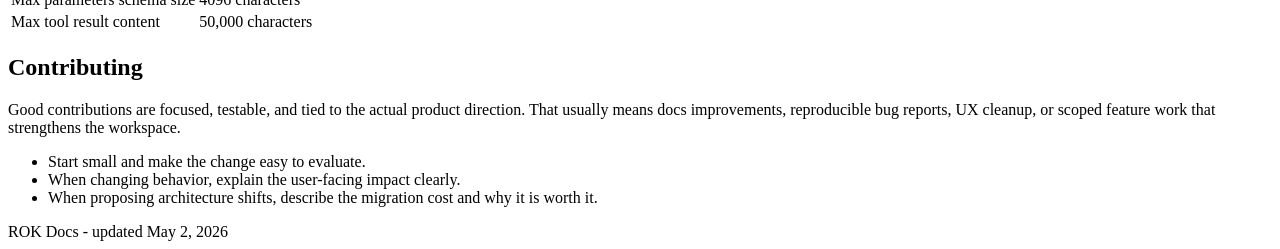
==== commit 7be59930: "Update docs.html" ====
--- a/docs.html
+++ b/docs.html
@@ -497,8 +497,7 @@
           <span class="docs-kicker">Embed</span>
           <h2>Embed Builder</h2>
           <p>
-            Configure a ROK chat embed, preview the layout, then copy the script tag. The embed key still has to come from
-            ROKTEAM, so leave the key blank until you approve the site.
+            Configure a ROK chat embed, preview the layout, then copy the script tag. The embed key still has to come from us.
           </p>
 
           <div class="docs-embed-layout">
